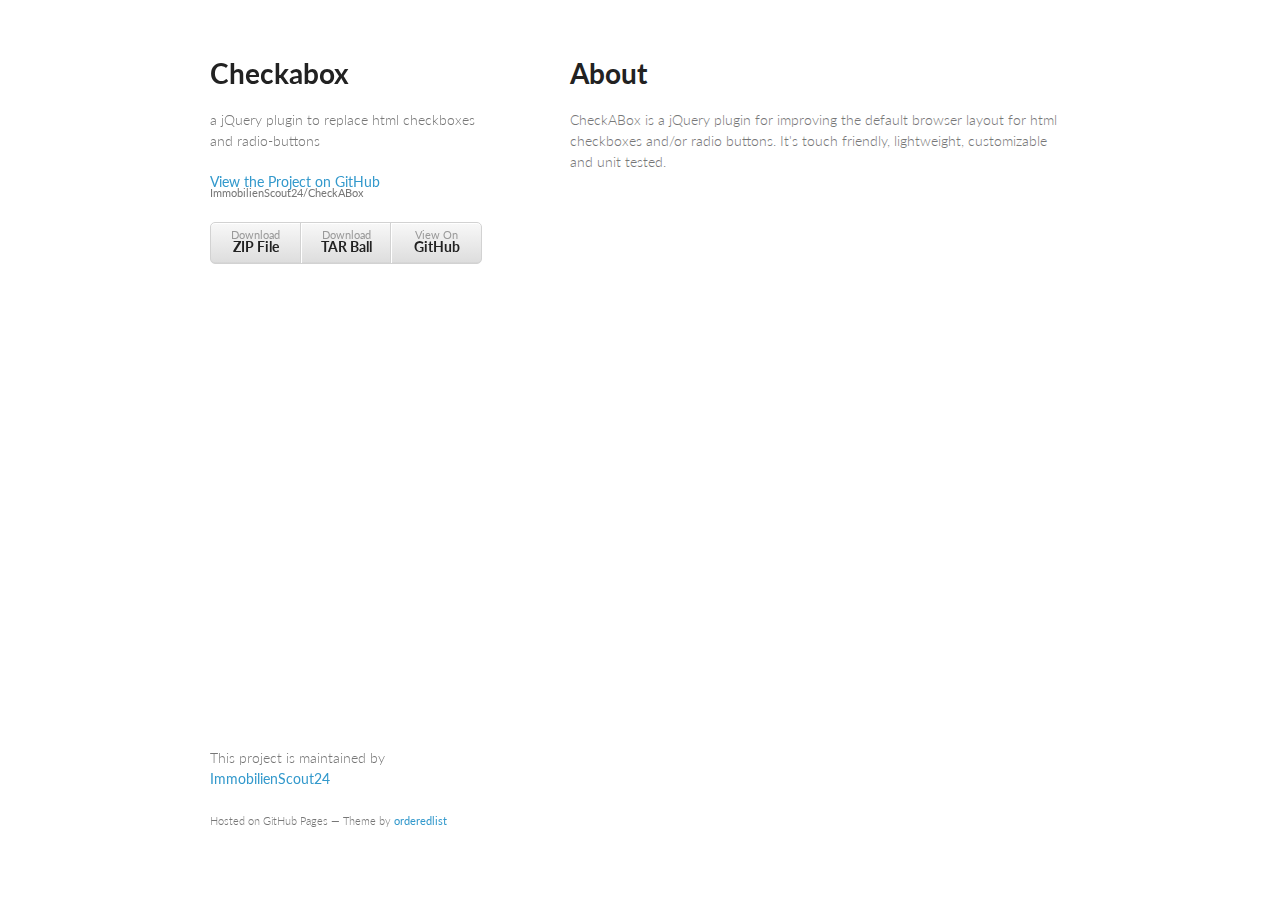
==== index.html @ 3cccc527 "Create gh-pages branch via GitHub" ====
<!doctype html>
<html>
  <head>
    <meta charset="utf-8">
    <meta http-equiv="X-UA-Compatible" content="chrome=1">
    <title>Checkabox by ImmobilienScout24</title>

    <link rel="stylesheet" href="stylesheets/styles.css">
    <link rel="stylesheet" href="stylesheets/pygment_trac.css">
    <meta name="viewport" content="width=device-width, initial-scale=1, user-scalable=no">
    <!--[if lt IE 9]>
    <script src="//html5shiv.googlecode.com/svn/trunk/html5.js"></script>
    <![endif]-->
  </head>
  <body>
    <div class="wrapper">
      <header>
        <h1>Checkabox</h1>
        <p>a jQuery plugin to replace html checkboxes and radio-buttons</p>

        <p class="view"><a href="https://github.com/ImmobilienScout24/CheckABox">View the Project on GitHub <small>ImmobilienScout24/CheckABox</small></a></p>


        <ul>
          <li><a href="https://github.com/ImmobilienScout24/CheckABox/zipball/master">Download <strong>ZIP File</strong></a></li>
          <li><a href="https://github.com/ImmobilienScout24/CheckABox/tarball/master">Download <strong>TAR Ball</strong></a></li>
          <li><a href="https://github.com/ImmobilienScout24/CheckABox">View On <strong>GitHub</strong></a></li>
        </ul>
      </header>
      <section>
        <h1>About</h1>

<p>CheckABox is a jQuery plugin for improving the default browser layout for html checkboxes and/or radio buttons. It's touch friendly, lightweight, customizable and unit tested.</p>
      </section>
      <footer>
        <p>This project is maintained by <a href="https://github.com/ImmobilienScout24">ImmobilienScout24</a></p>
        <p><small>Hosted on GitHub Pages &mdash; Theme by <a href="https://github.com/orderedlist">orderedlist</a></small></p>
      </footer>
    </div>
    <script src="javascripts/scale.fix.js"></script>
    
  </body>
</html>
---- stylesheets/styles.css ----
@import url(https://fonts.googleapis.com/css?family=Lato:300italic,700italic,300,700);

body {
  padding:50px;
  font:14px/1.5 Lato, "Helvetica Neue", Helvetica, Arial, sans-serif;
  color:#777;
  font-weight:300;
}

h1, h2, h3, h4, h5, h6 {
  color:#222;
  margin:0 0 20px;
}

p, ul, ol, table, pre, dl {
  margin:0 0 20px;
}

h1, h2, h3 {
  line-height:1.1;
}

h1 {
  font-size:28px;
}

h2 {
  color:#393939;
}

h3, h4, h5, h6 {
  color:#494949;
}

a {
  color:#39c;
  font-weight:400;
  text-decoration:none;
}

a small {
  font-size:11px;
  color:#777;
  margin-top:-0.6em;
  display:block;
}

.wrapper {
  width:860px;
  margin:0 auto;
}

blockquote {
  border-left:1px solid #e5e5e5;
  margin:0;
  padding:0 0 0 20px;
  font-style:italic;
}

code, pre {
  font-family:Monaco, Bitstream Vera Sans Mono, Lucida Console, Terminal;
  color:#333;
  font-size:12px;
}

pre {
  padding:8px 15px;
  background: #f8f8f8;  
  border-radius:5px;
  border:1px solid #e5e5e5;
  overflow-x: auto;
}

table {
  width:100%;
  border-collapse:collapse;
}

th, td {
  text-align:left;
  padding:5px 10px;
  border-bottom:1px solid #e5e5e5;
}

dt {
  color:#444;
  font-weight:700;
}

th {
  color:#444;
}

img {
  max-width:100%;
}

header {
  width:270px;
  float:left;
  position:fixed;
}

header ul {
  list-style:none;
  height:40px;
  
  padding:0;
  
  background: #eee;
  background: -moz-linear-gradient(top, #f8f8f8 0%, #dddddd 100%);
  background: -webkit-gradient(linear, left top, left bottom, color-stop(0%,#f8f8f8), color-stop(100%,#dddddd));
  background: -webkit-linear-gradient(top, #f8f8f8 0%,#dddddd 100%);
  background: -o-linear-gradient(top, #f8f8f8 0%,#dddddd 100%);
  background: -ms-linear-gradient(top, #f8f8f8 0%,#dddddd 100%);
  background: linear-gradient(top, #f8f8f8 0%,#dddddd 100%);
  
  border-radius:5px;
  border:1px solid #d2d2d2;
  box-shadow:inset #fff 0 1px 0, inset rgba(0,0,0,0.03) 0 -1px 0;
  width:270px;
}

header li {
  width:89px;
  float:left;
  border-right:1px solid #d2d2d2;
  height:40px;
}

header ul a {
  line-height:1;
  font-size:11px;
  color:#999;
  display:block;
  text-align:center;
  padding-top:6px;
  height:40px;
}

strong {
  color:#222;
  font-weight:700;
}

header ul li + li {
  width:88px;
  border-left:1px solid #fff;
}

header ul li + li + li {
  border-right:none;
  width:89px;
}

header ul a strong {
  font-size:14px;
  display:block;
  color:#222;
}

section {
  width:500px;
  float:right;
  padding-bottom:50px;
}

small {
  font-size:11px;
}

hr {
  border:0;
  background:#e5e5e5;
  height:1px;
  margin:0 0 20px;
}

footer {
  width:270px;
  float:left;
  position:fixed;
  bottom:50px;
}

@media print, screen and (max-width: 960px) {
  
  div.wrapper {
    width:auto;
    margin:0;
  }
  
  header, section, footer {
    float:none;
    position:static;
    width:auto;
  }
  
  header {
    padding-right:320px;
  }
  
  section {
    border:1px solid #e5e5e5;
    border-width:1px 0;
    padding:20px 0;
    margin:0 0 20px;
  }
  
  header a small {
    display:inline;
  }
  
  header ul {
    position:absolute;
    right:50px;
    top:52px;
  }
}

@media print, screen and (max-width: 720px) {
  body {
    word-wrap:break-word;
  }
  
  header {
    padding:0;
  }
  
  header ul, header p.view {
    position:static;
  }
  
  pre, code {
    word-wrap:normal;
  }
}

@media print, screen and (max-width: 480px) {
  body {
    padding:15px;
  }
  
  header ul {
    display:none;
  }
}

@media print {
  body {
    padding:0.4in;
    font-size:12pt;
    color:#444;
  }
}
---- stylesheets/pygment_trac.css ----
.highlight  { background: #ffffff; }
.highlight .c { color: #999988; font-style: italic } /* Comment */
.highlight .err { color: #a61717; background-color: #e3d2d2 } /* Error */
.highlight .k { font-weight: bold } /* Keyword */
.highlight .o { font-weight: bold } /* Operator */
.highlight .cm { color: #999988; font-style: italic } /* Comment.Multiline */
.highlight .cp { color: #999999; font-weight: bold } /* Comment.Preproc */
.highlight .c1 { color: #999988; font-style: italic } /* Comment.Single */
.highlight .cs { color: #999999; font-weight: bold; font-style: italic } /* Comment.Special */
.highlight .gd { color: #000000; background-color: #ffdddd } /* Generic.Deleted */
.highlight .gd .x { color: #000000; background-color: #ffaaaa } /* Generic.Deleted.Specific */
.highlight .ge { font-style: italic } /* Generic.Emph */
.highlight .gr { color: #aa0000 } /* Generic.Error */
.highlight .gh { color: #999999 } /* Generic.Heading */
.highlight .gi { color: #000000; background-color: #ddffdd } /* Generic.Inserted */
.highlight .gi .x { color: #000000; background-color: #aaffaa } /* Generic.Inserted.Specific */
.highlight .go { color: #888888 } /* Generic.Output */
.highlight .gp { color: #555555 } /* Generic.Prompt */
.highlight .gs { font-weight: bold } /* Generic.Strong */
.highlight .gu { color: #800080; font-weight: bold; } /* Generic.Subheading */
.highlight .gt { color: #aa0000 } /* Generic.Traceback */
.highlight .kc { font-weight: bold } /* Keyword.Constant */
.highlight .kd { font-weight: bold } /* Keyword.Declaration */
.highlight .kn { font-weight: bold } /* Keyword.Namespace */
.highlight .kp { font-weight: bold } /* Keyword.Pseudo */
.highlight .kr { font-weight: bold } /* Keyword.Reserved */
.highlight .kt { color: #445588; font-weight: bold } /* Keyword.Type */
.highlight .m { color: #009999 } /* Literal.Number */
.highlight .s { color: #d14 } /* Literal.String */
.highlight .na { color: #008080 } /* Name.Attribute */
.highlight .nb { color: #0086B3 } /* Name.Builtin */
.highlight .nc { color: #445588; font-weight: bold } /* Name.Class */
.highlight .no { color: #008080 } /* Name.Constant */
.highlight .ni { color: #800080 } /* Name.Entity */
.highlight .ne { color: #990000; font-weight: bold } /* Name.Exception */
.highlight .nf { color: #990000; font-weight: bold } /* Name.Function */
.highlight .nn { color: #555555 } /* Name.Namespace */
.highlight .nt { color: #000080 } /* Name.Tag */
.highlight .nv { color: #008080 } /* Name.Variable */
.highlight .ow { font-weight: bold } /* Operator.Word */
.highlight .w { color: #bbbbbb } /* Text.Whitespace */
.highlight .mf { color: #009999 } /* Literal.Number.Float */
.highlight .mh { color: #009999 } /* Literal.Number.Hex */
.highlight .mi { color: #009999 } /* Literal.Number.Integer */
.highlight .mo { color: #009999 } /* Literal.Number.Oct */
.highlight .sb { color: #d14 } /* Literal.String.Backtick */
.highlight .sc { color: #d14 } /* Literal.String.Char */
.highlight .sd { color: #d14 } /* Literal.String.Doc */
.highlight .s2 { color: #d14 } /* Literal.String.Double */
.highlight .se { color: #d14 } /* Literal.String.Escape */
.highlight .sh { color: #d14 } /* Literal.String.Heredoc */
.highlight .si { color: #d14 } /* Literal.String.Interpol */
.highlight .sx { color: #d14 } /* Literal.String.Other */
.highlight .sr { color: #009926 } /* Literal.String.Regex */
.highlight .s1 { color: #d14 } /* Literal.String.Single */
.highlight .ss { color: #990073 } /* Literal.String.Symbol */
.highlight .bp { color: #999999 } /* Name.Builtin.Pseudo */
.highlight .vc { color: #008080 } /* Name.Variable.Class */
.highlight .vg { color: #008080 } /* Name.Variable.Global */
.highlight .vi { color: #008080 } /* Name.Variable.Instance */
.highlight .il { color: #009999 } /* Literal.Number.Integer.Long */

.type-csharp .highlight .k { color: #0000FF }
.type-csharp .highlight .kt { color: #0000FF }
.type-csharp .highlight .nf { color: #000000; font-weight: normal }
.type-csharp .highlight .nc { color: #2B91AF }
.type-csharp .highlight .nn { color: #000000 }
.type-csharp .highlight .s { color: #A31515 }
.type-csharp .highlight .sc { color: #A31515 }
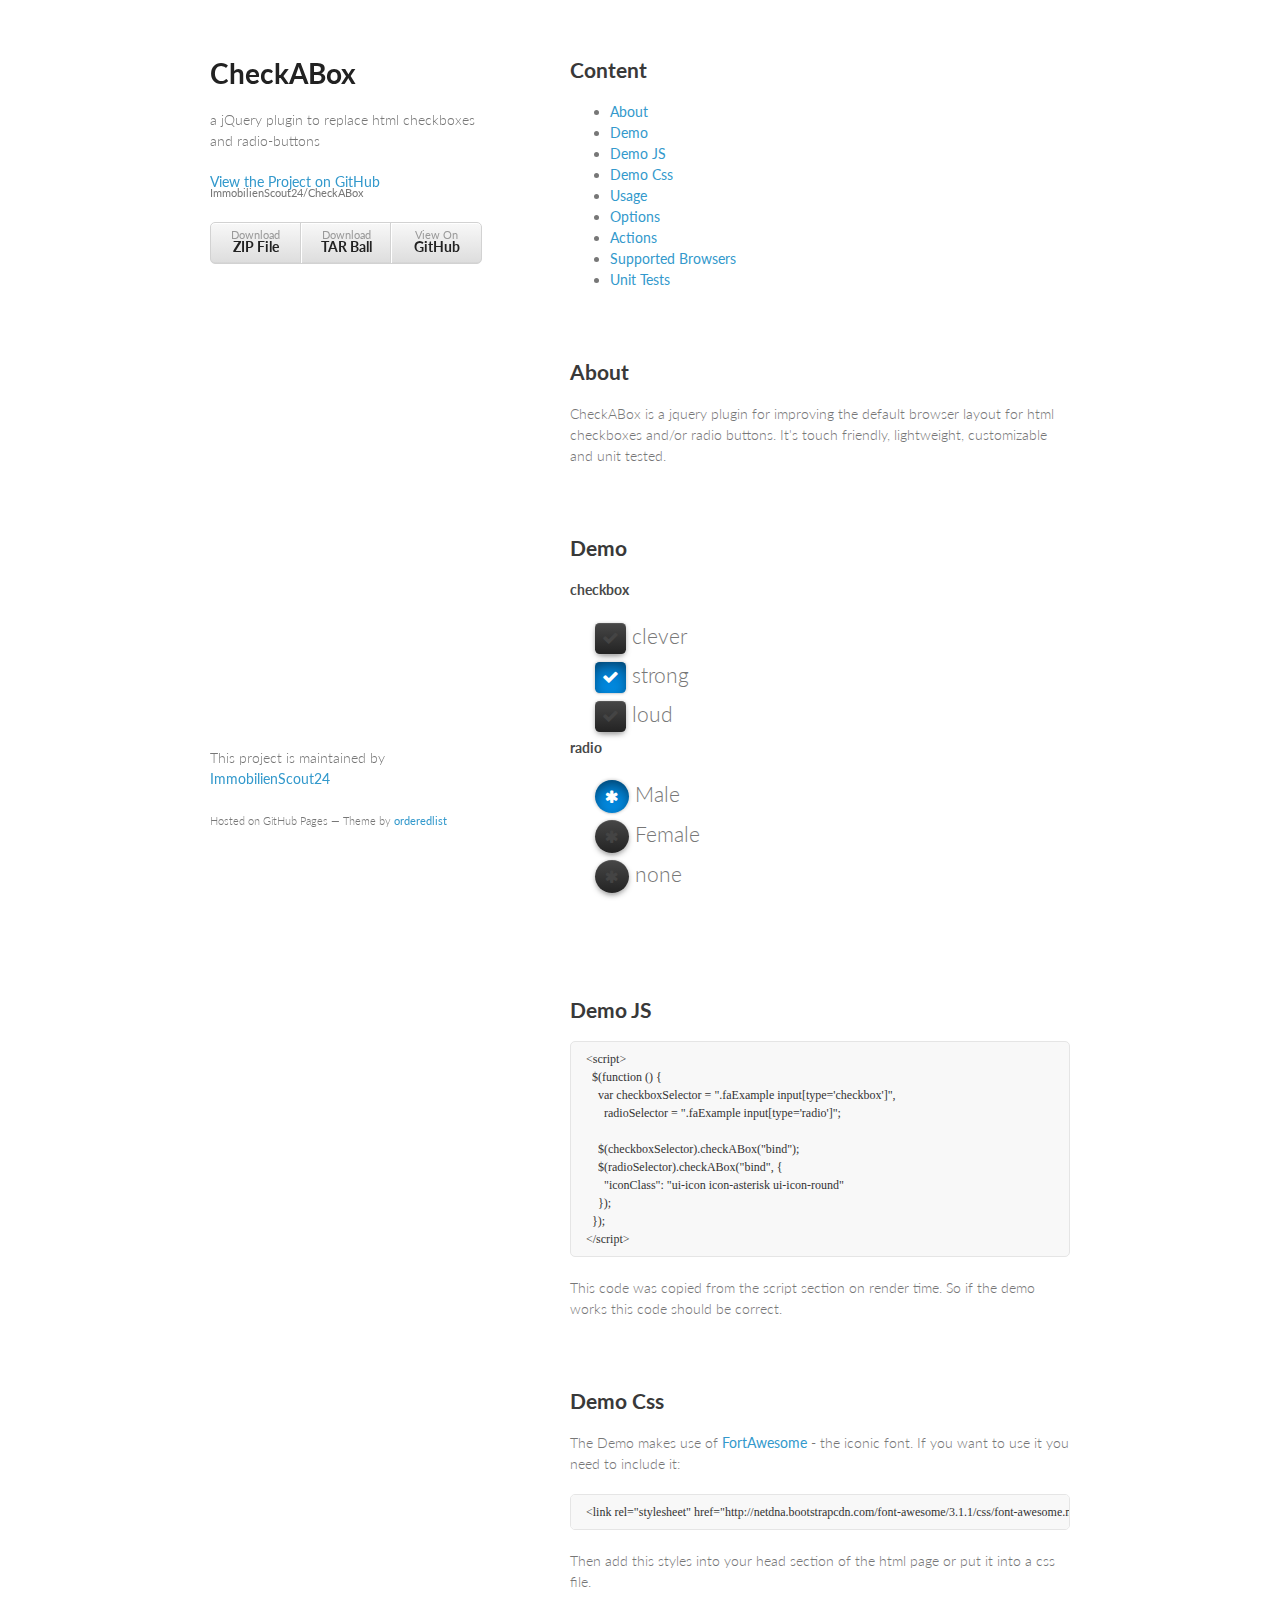
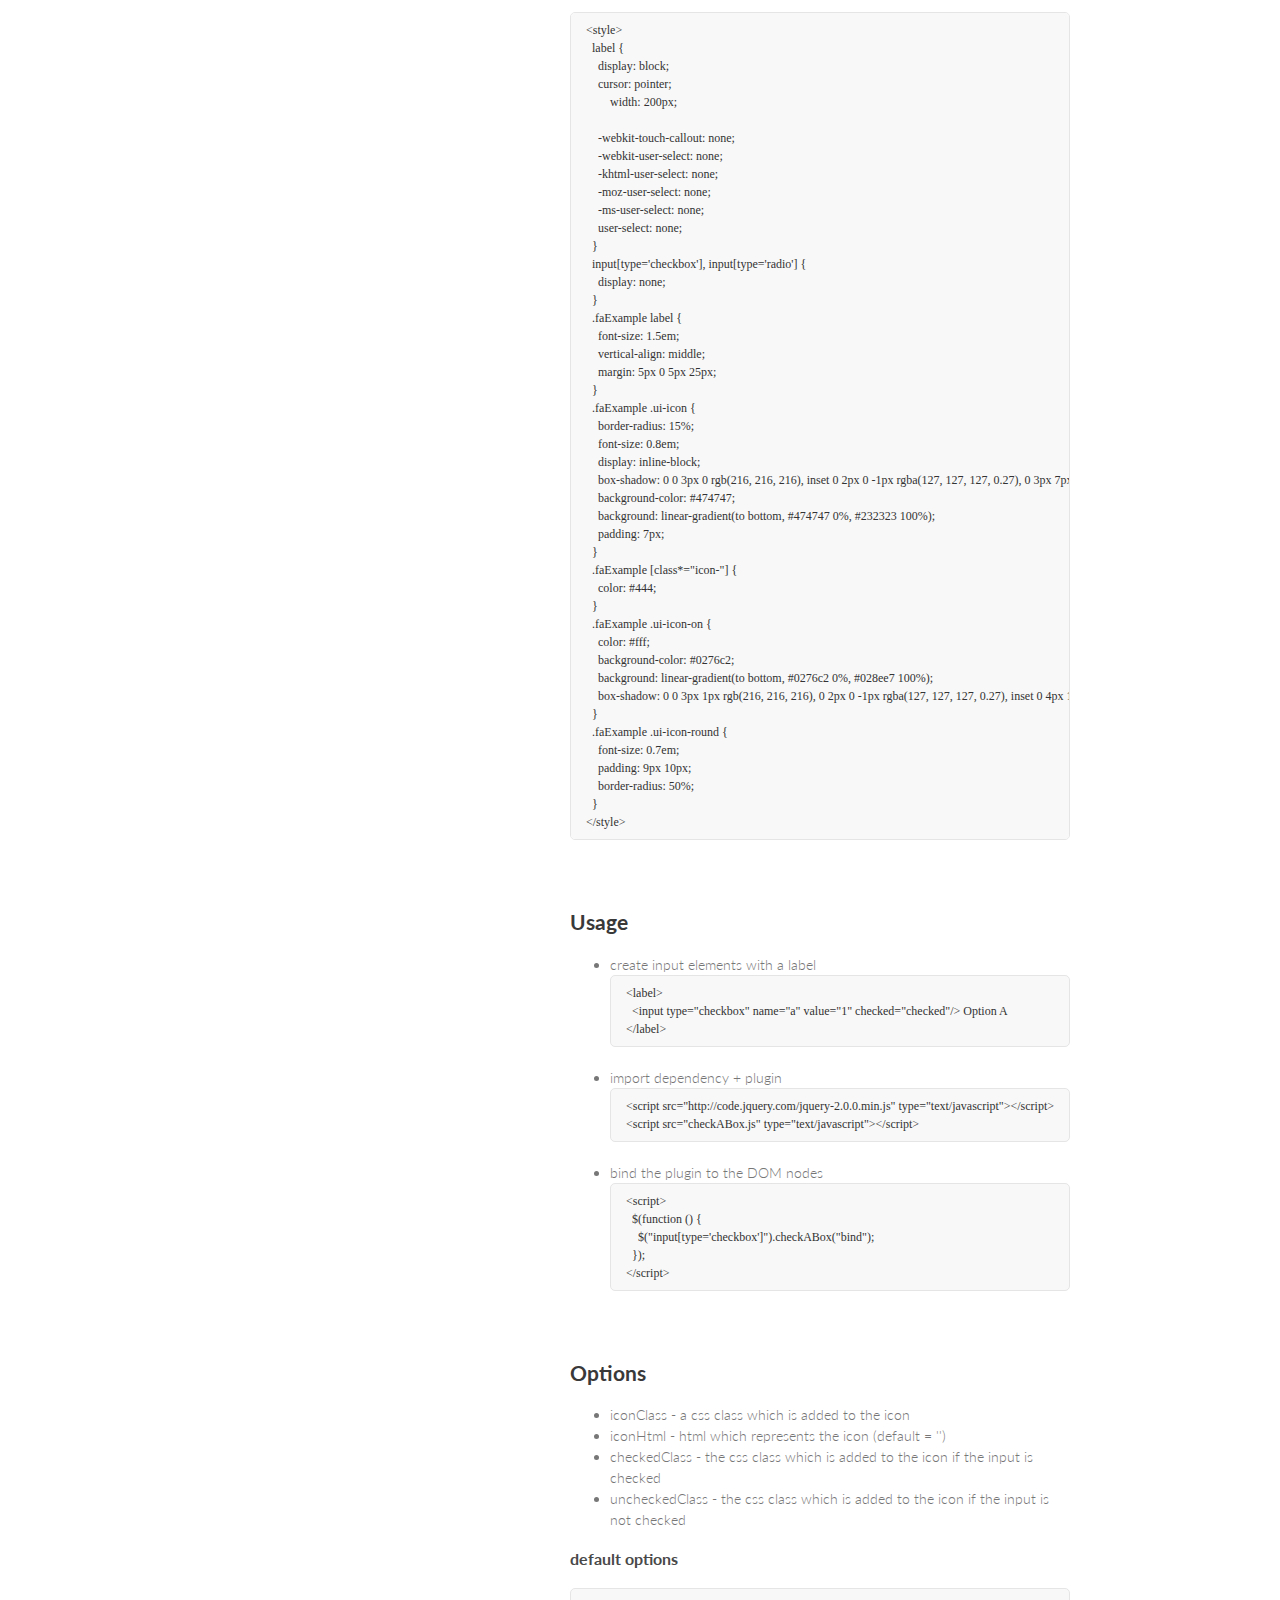
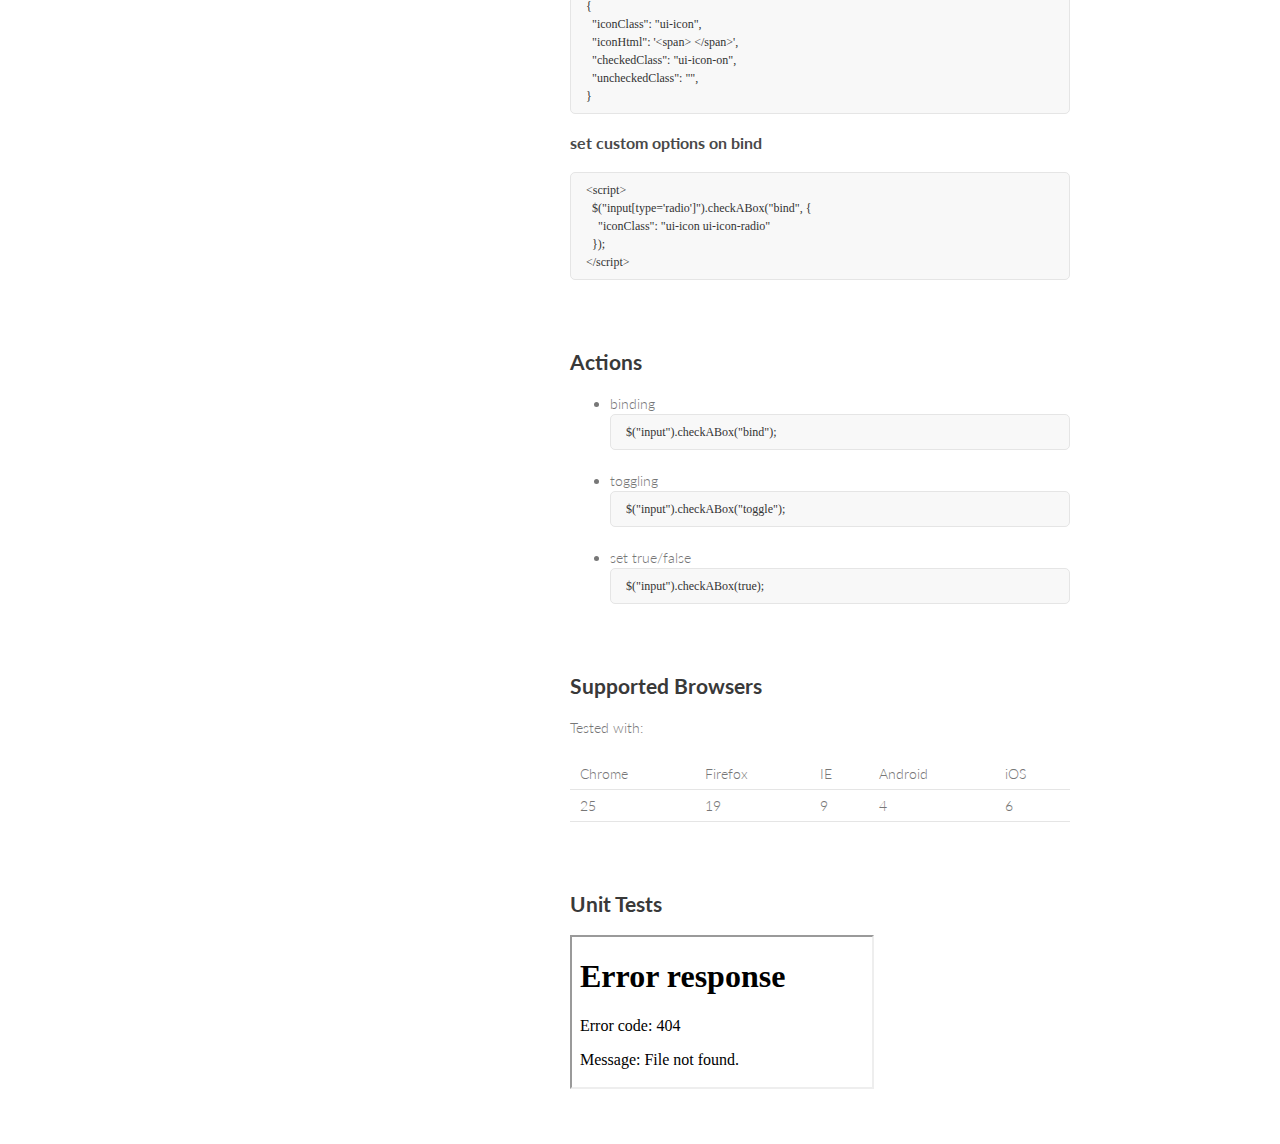
==== commit f787a666: "updated lib file, correct typo" ====
--- a/index.html
+++ b/index.html
@@ -1,43 +1,292 @@
 <!doctype html>
 <html>
-  <head>
+<head>
     <meta charset="utf-8">
     <meta http-equiv="X-UA-Compatible" content="chrome=1">
     <title>Checkabox by ImmobilienScout24</title>
 
-    <link rel="stylesheet" href="stylesheets/styles.css">
-    <link rel="stylesheet" href="stylesheets/pygment_trac.css">
+    <link rel="stylesheet" href="stylesheets/styles.css" />
+    <link rel="stylesheet" href="stylesheets/pygment_trac.css" />
+    <link rel="stylesheet" href="external/highlightjsjs/styles/github.css" />
+    <link rel="stylesheet" href="external/FontAwesome/css/font-awesome.min.css" >
+    <link rel="stylesheet" href="stylesheets/readme.css" />
+
+<style id="demoStyles">
+  label {
+    display: block;
+    cursor: pointer;
+	width: 200px;
+
+    -webkit-touch-callout: none;
+    -webkit-user-select: none;
+    -khtml-user-select: none;
+    -moz-user-select: none;
+    -ms-user-select: none;
+    user-select: none;
+  }
+  input[type='checkbox'], input[type='radio'] {
+    display: none;
+  }
+  .faExample label {
+    font-size: 1.5em;
+    vertical-align: middle;
+    margin: 5px 0 5px 25px;
+  }
+  .faExample .ui-icon {
+    border-radius: 15%;
+    font-size: 0.8em;
+    display: inline-block;
+    box-shadow: 0 0 3px 0 rgb(216, 216, 216), inset 0 2px 0 -1px rgba(127, 127, 127, 0.27), 0 3px 7px -3px rgb(53, 53, 53);
+    background-color: #474747;
+    background: linear-gradient(to bottom, #474747 0%, #232323 100%);
+    padding: 7px;
+  }
+  .faExample [class*="icon-"] {
+    color: #444;
+  }
+  .faExample .ui-icon-on {
+    color: #fff;
+    background-color: #0276c2;
+    background: linear-gradient(to bottom, #0276c2 0%, #028ee7 100%);
+    box-shadow: 0 0 3px 1px rgb(216, 216, 216), 0 2px 0 -1px rgba(127, 127, 127, 0.27), inset 0 4px 13px -2px rgba(0, 0, 0, 0.5);
+  }
+  .faExample .ui-icon-round {
+    font-size: 0.7em;
+    padding: 9px 10px;
+    border-radius: 50%;
+  }
+</style>
+
     <meta name="viewport" content="width=device-width, initial-scale=1, user-scalable=no">
     <!--[if lt IE 9]>
     <script src="//html5shiv.googlecode.com/svn/trunk/html5.js"></script>
     <![endif]-->
-  </head>
-  <body>
-    <div class="wrapper">
-      <header>
-        <h1>Checkabox</h1>
+</head>
+<body>
+<div class="wrapper">
+    <header>
+        <h1>CheckABox</h1>
+
         <p>a jQuery plugin to replace html checkboxes and radio-buttons</p>
 
-        <p class="view"><a href="https://github.com/ImmobilienScout24/CheckABox">View the Project on GitHub <small>ImmobilienScout24/CheckABox</small></a></p>
-
-
-        <ul>
-          <li><a href="https://github.com/ImmobilienScout24/CheckABox/zipball/master">Download <strong>ZIP File</strong></a></li>
-          <li><a href="https://github.com/ImmobilienScout24/CheckABox/tarball/master">Download <strong>TAR Ball</strong></a></li>
-          <li><a href="https://github.com/ImmobilienScout24/CheckABox">View On <strong>GitHub</strong></a></li>
-        </ul>
-      </header>
-      <section>
-        <h1>About</h1>
-
-<p>CheckABox is a jQuery plugin for improving the default browser layout for html checkboxes and/or radio buttons. It's touch friendly, lightweight, customizable and unit tested.</p>
-      </section>
-      <footer>
+        <p class="view"><a href="https://github.com/ImmobilienScout24/CheckABox">View the Project on GitHub
+            <small>ImmobilienScout24/CheckABox</small>
+        </a></p>
+        <ul>
+            <li><a href="https://github.com/ImmobilienScout24/CheckABox/zipball/master">Download <strong>ZIP
+                File</strong></a></li>
+            <li><a href="https://github.com/ImmobilienScout24/CheckABox/tarball/master">Download <strong>TAR
+                Ball</strong></a></li>
+            <li><a href="https://github.com/ImmobilienScout24/CheckABox">View On <strong>GitHub</strong></a></li>
+        </ul>
+    </header>
+
+    <section id="toc">
+        <h2>Content</h2>
+        <ul></ul>
+    </section>
+
+    <section>
+        <h2>About</h2>
+        <p>CheckABox is a jquery plugin for improving the default browser
+            layout for html checkboxes and/or radio buttons. It's touch friendly,
+            lightweight, customizable and unit tested.</p>
+    </section>
+
+    <section>
+        <h2>Demo</h2>
+
+        <section class="faExample">
+
+            <div>
+                <h4>checkbox</h4>
+                <label><input type="checkbox" name="a" value="1" /> clever</label>
+                <label><input type="checkbox" name="b" value="2" checked="checked"/> strong</label>
+                <label><input type="checkbox" name="c" value="3" /> loud</label>
+            </div>
+
+            <div>
+                <h4>radio</h4>
+                <label><input type="radio" name="gender" value="1" checked="checked" /> Male</label>
+                <label><input type="radio" name="gender" value="2" /> Female</label>
+                <label><input type="radio" name="gender" value="2" /> none</label>
+            </div>
+
+        </section>
+
+    </section>
+
+    <section>
+        <h2>Demo JS</h2>
+        <pre class="html"><code id="jsHtml"></code></pre>
+        <p>This code was copied from the script section on render time. So if the demo works this code should be correct.</p>
+    </section>
+
+    <section>
+        <h2>Demo Css</h2>
+        <p>The Demo makes use of <a href="http://fortawesome.github.io/Font-Awesome/">FortAwesome</a> - the iconic font. If you want to use it you need to include it:</p>
+        <pre class="html"><code>&lt;link rel="stylesheet" href="http://netdna.bootstrapcdn.com/font-awesome/3.1.1/css/font-awesome.min.css" /&gt;</code></pre>
+        <p>Then add this styles into your head section of the html page or put it into a css file.</p>
+        <pre class="html"><code id="cssHtml"></code></pre>
+    </section>
+
+    <section>
+        <h2>Usage</h2>
+        <ul>
+            <li>
+                create input elements with a label
+<pre class="html"><code>&lt;label&gt;
+  &lt;input type="checkbox" name="a" value="1" checked="checked"/&gt; Option A
+&lt;/label&gt;
+</code></pre>
+            </li>
+            <li>
+                import dependency + plugin
+<pre class="html"><code>&lt;script src="http://code.jquery.com/jquery-2.0.0.min.js" type="text/javascript"&gt;&lt;/script&gt;
+&lt;script src="checkABox.js" type="text/javascript"&gt;&lt;/script&gt;
+</code></pre>
+            </li>
+            <li>
+                bind the plugin to the DOM nodes
+<pre class="html"><code>&lt;script&gt;
+  $(function () {
+    $("input[type='checkbox']").checkABox("bind");
+  });
+&lt;/script&gt;
+</code></pre>
+            </li>
+        </ul>
+    </section>
+
+    <section>
+        <h2>Options</h2>
+        <ul>
+            <li>iconClass - a css class which is added to the icon</li>
+            <li>iconHtml - html which represents the icon (default = '<span></span>')</li>
+            <li>checkedClass - the css class which is added to the icon if the input is checked</li>
+            <li>uncheckedClass - the css class which is added to the icon if the input is not checked</li>
+        </ul>
+        <h3>default options</h3>
+<pre class="json"><code>{
+  "iconClass": "ui-icon",
+  "iconHtml": '&lt;span&gt;&nbsp;&lt;/span&gt;',
+  "checkedClass": "ui-icon-on",
+  "uncheckedClass": "",
+}
+</code></pre>
+        <h3>set custom options on bind</h3>
+<pre class="html"><code>&lt;script&gt;
+  $("input[type='radio']").checkABox("bind", {
+    "iconClass": "ui-icon ui-icon-radio"
+  });
+&lt;/script&gt;
+</code></pre>
+    </section>
+
+    <section>
+        <h2>Actions</h2>
+        <ul>
+            <li>binding
+                <pre><code>$("input").checkABox("bind");</code></pre>
+            </li>
+            <li>toggling
+                <pre><code>$("input").checkABox("toggle");</code></pre>
+            </li>
+            <li>set true/false
+                <pre><code>$("input").checkABox(true);</code></pre>
+            </li>
+        </ul>
+    </section>
+
+    <section>
+        <h2>Supported Browsers</h2>
+        <p>Tested with:</p>
+        <table>
+            <thead>
+            <tr>
+                <td>Chrome</td>
+                <td>Firefox</td>
+                <td>IE</td>
+                <td>Android</td>
+                <td>iOS</td>
+            </tr>
+            </thead>
+            <tbody>
+            <tr>
+                <td>25</td>
+                <td>19</td>
+                <td>9</td>
+                <td>4</td>
+                <td>6</td>
+            </tr>
+            </tbody>
+        </table>
+    </section>
+
+    <section>
+        <h2>Unit Tests</h2>
+        <iframe src="./cab/test/index.html"></iframe>
+    </section>
+
+
+    <footer>
         <p>This project is maintained by <a href="https://github.com/ImmobilienScout24">ImmobilienScout24</a></p>
-        <p><small>Hosted on GitHub Pages &mdash; Theme by <a href="https://github.com/orderedlist">orderedlist</a></small></p>
-      </footer>
-    </div>
-    <script src="javascripts/scale.fix.js"></script>
-    
-  </body>
+
+        <p>
+            <small>Hosted on GitHub Pages &mdash; Theme by <a href="https://github.com/orderedlist">orderedlist</a>
+            </small>
+        </p>
+    </footer>
+</div>
+
+<script src="http://code.jquery.com/jquery-1.11.0.min.js"></script>
+<script src="external/highlightjsjs/highlight.pack.js"></script>
+<script src="js/scale.fix.js"></script>
+<script src="js/checkABox.min.js"></script>
+
+
+<script id="demoScript">
+  $(function () {
+    var checkboxSelector = ".faExample input[type='checkbox']",
+      radioSelector = ".faExample input[type='radio']";
+
+    $(checkboxSelector).checkABox("bind");
+    $(radioSelector).checkABox("bind", {
+      "iconClass": "ui-icon icon-asterisk ui-icon-round"
+    });
+  });
+</script>
+<script>
+    $(function () {
+        function createTableOfContent() {
+            $("h2").each(function (index, el) {
+                var $el, entryId;
+                if (index === 0) { //skip first
+                    return;
+                }
+                $el = $(el);
+                entryId = $el.text().toLowerCase().replace(" ", "");
+                $el.attr("id", entryId);
+                $("ul", "#toc").append('<li><a href="#' + entryId + '">' + $el.text() + '</a></li>');
+            });
+        }
+
+        function copyCssIntoHtml() {
+            $("#cssHtml").html("&lt;style&gt;" + $("#demoStyles").html() + "&lt;/style&gt;");
+        }
+
+        function copyJSIntoHtml() {
+            $("#jsHtml").html("&lt;script&gt;" + $("#demoScript").html() + "&lt;/script&gt;");
+        }
+
+        createTableOfContent();
+        copyCssIntoHtml();
+        copyJSIntoHtml();
+
+        hljs.tabReplace = '    ';
+        hljs.initHighlightingOnLoad();
+    });
+</script>
+
+</body>
 </html>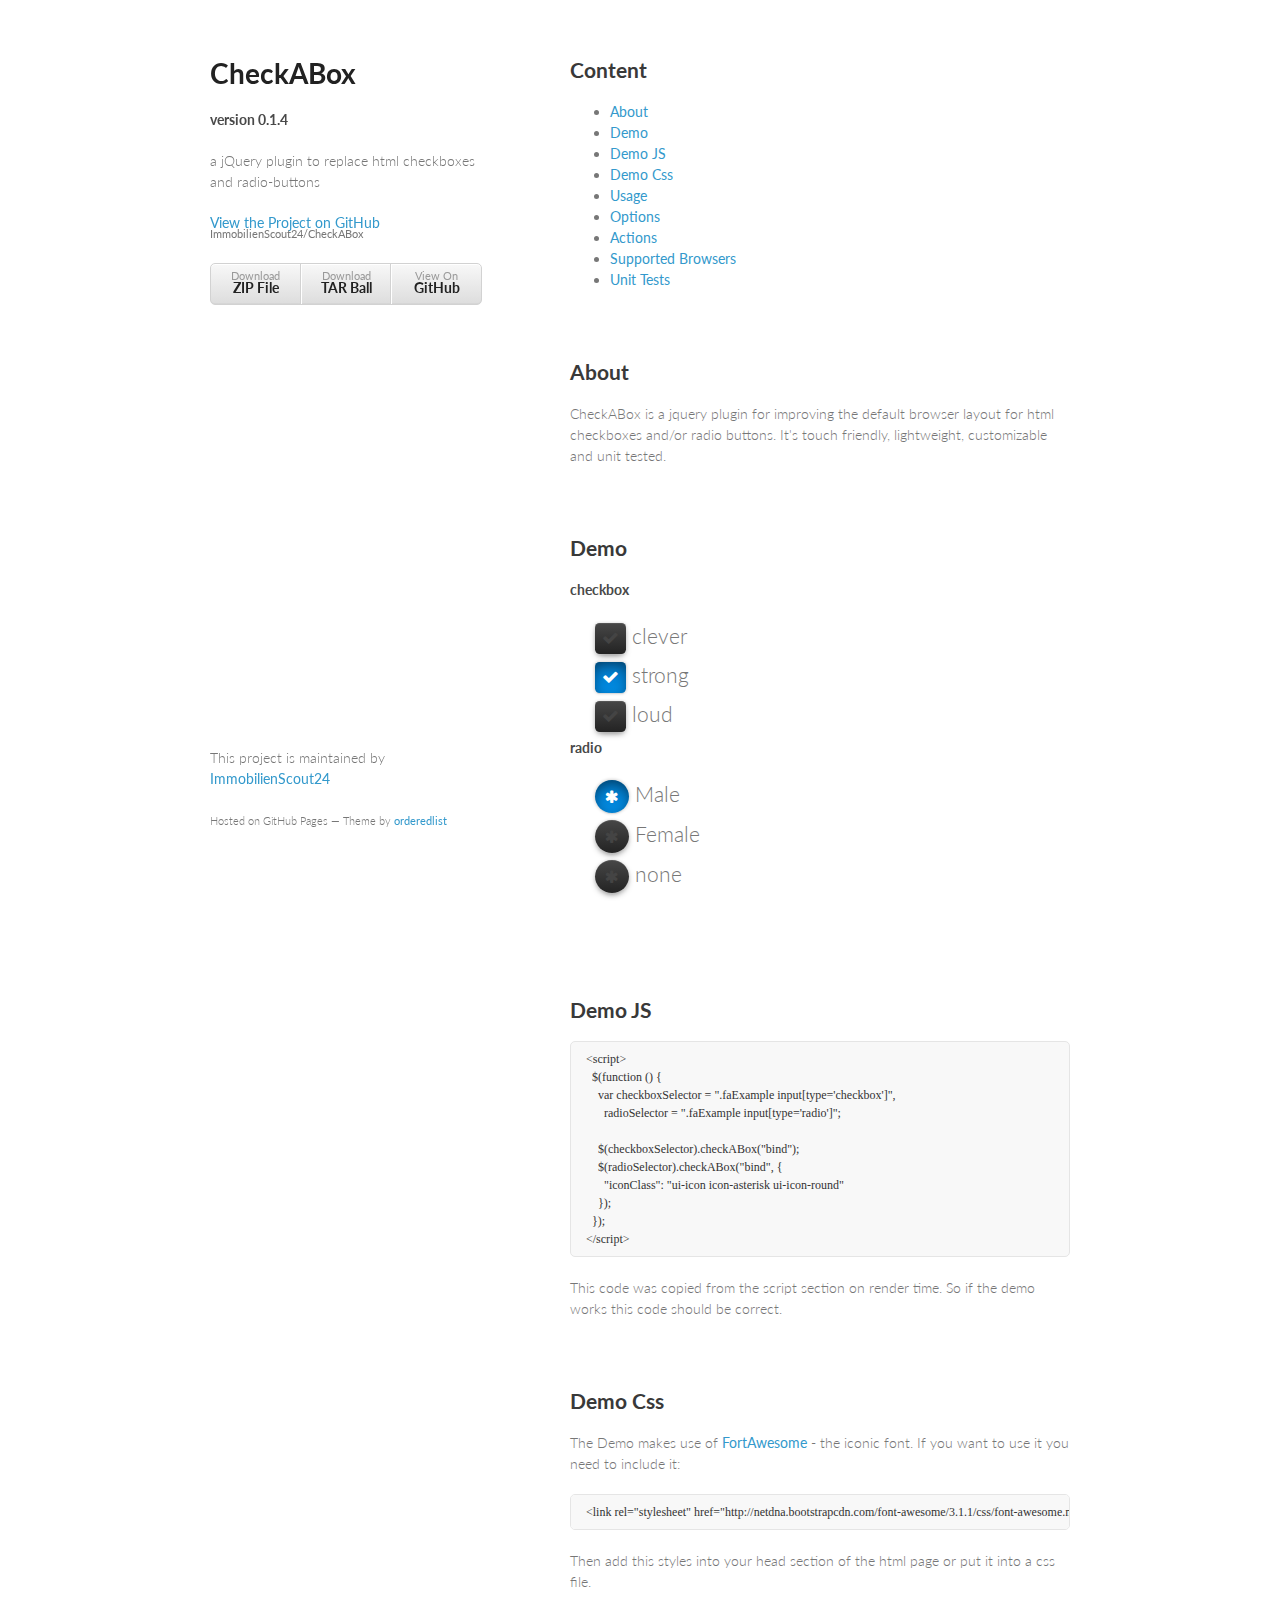
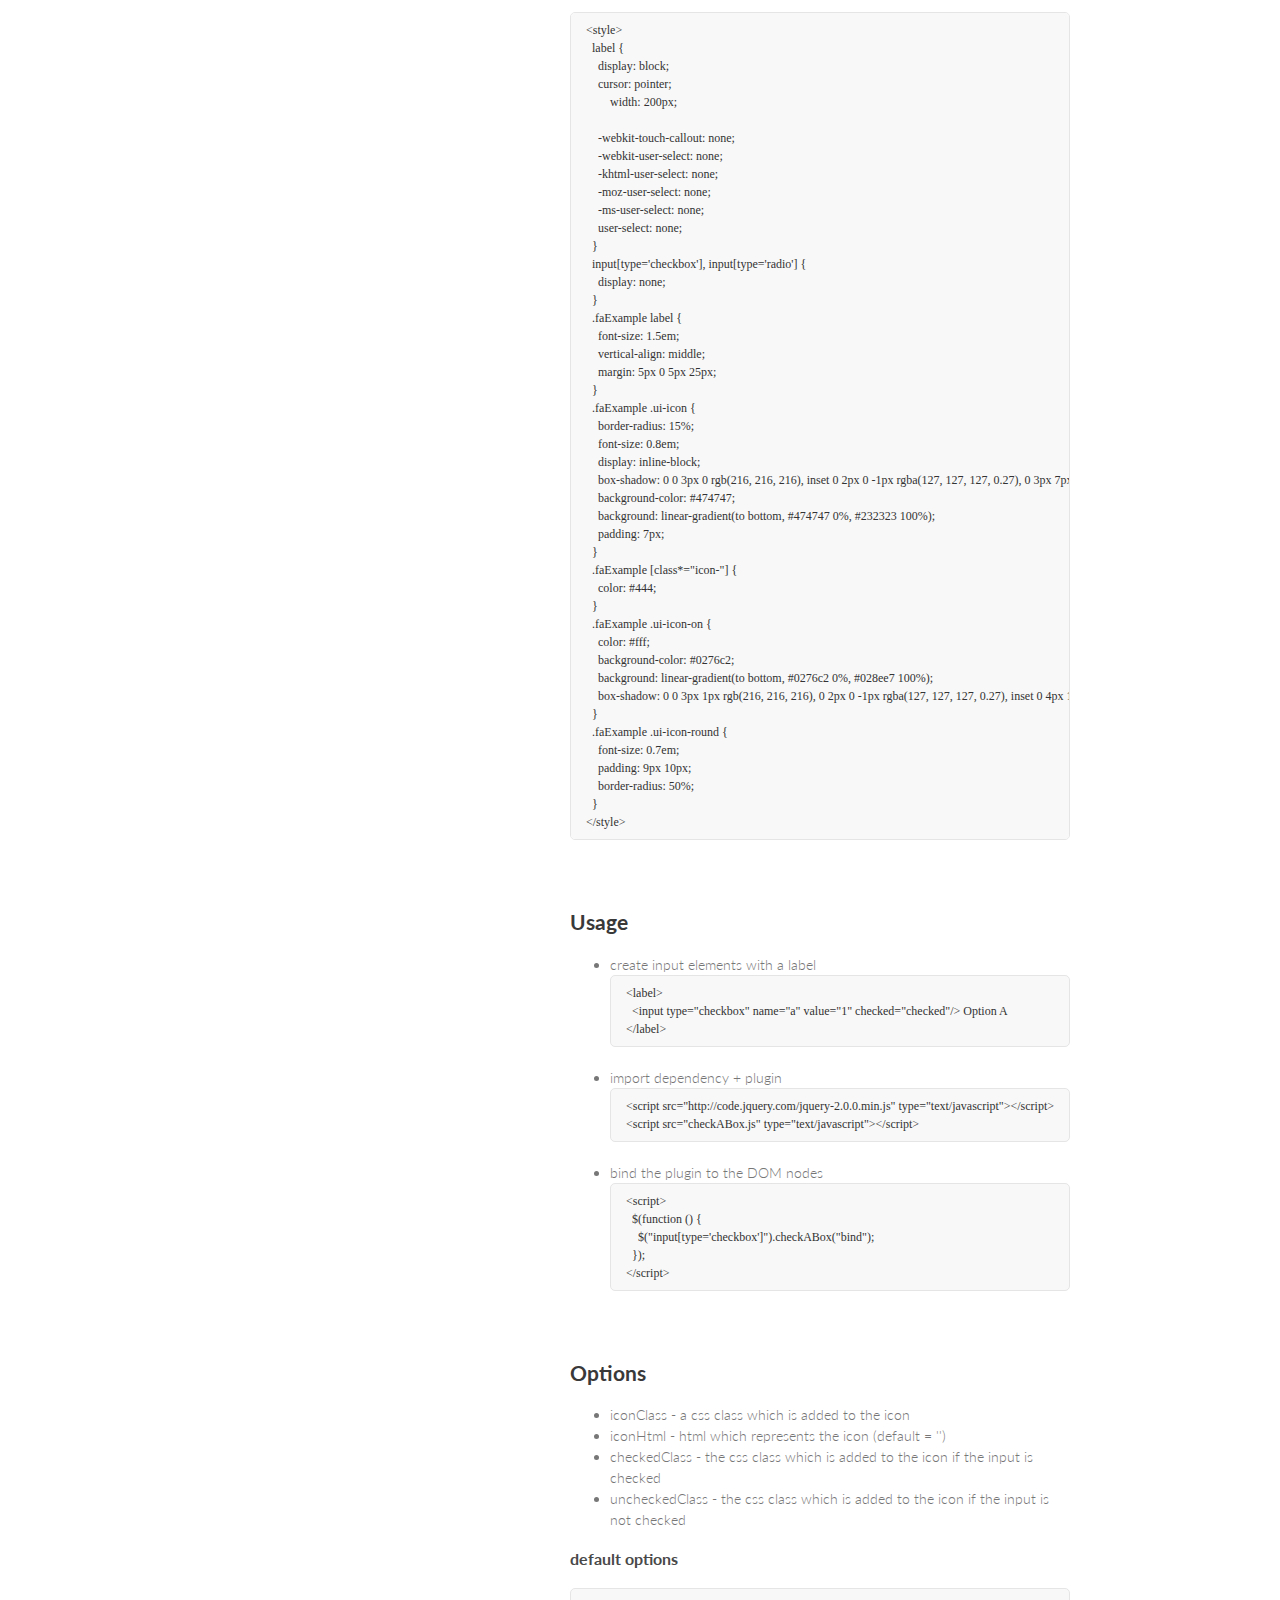
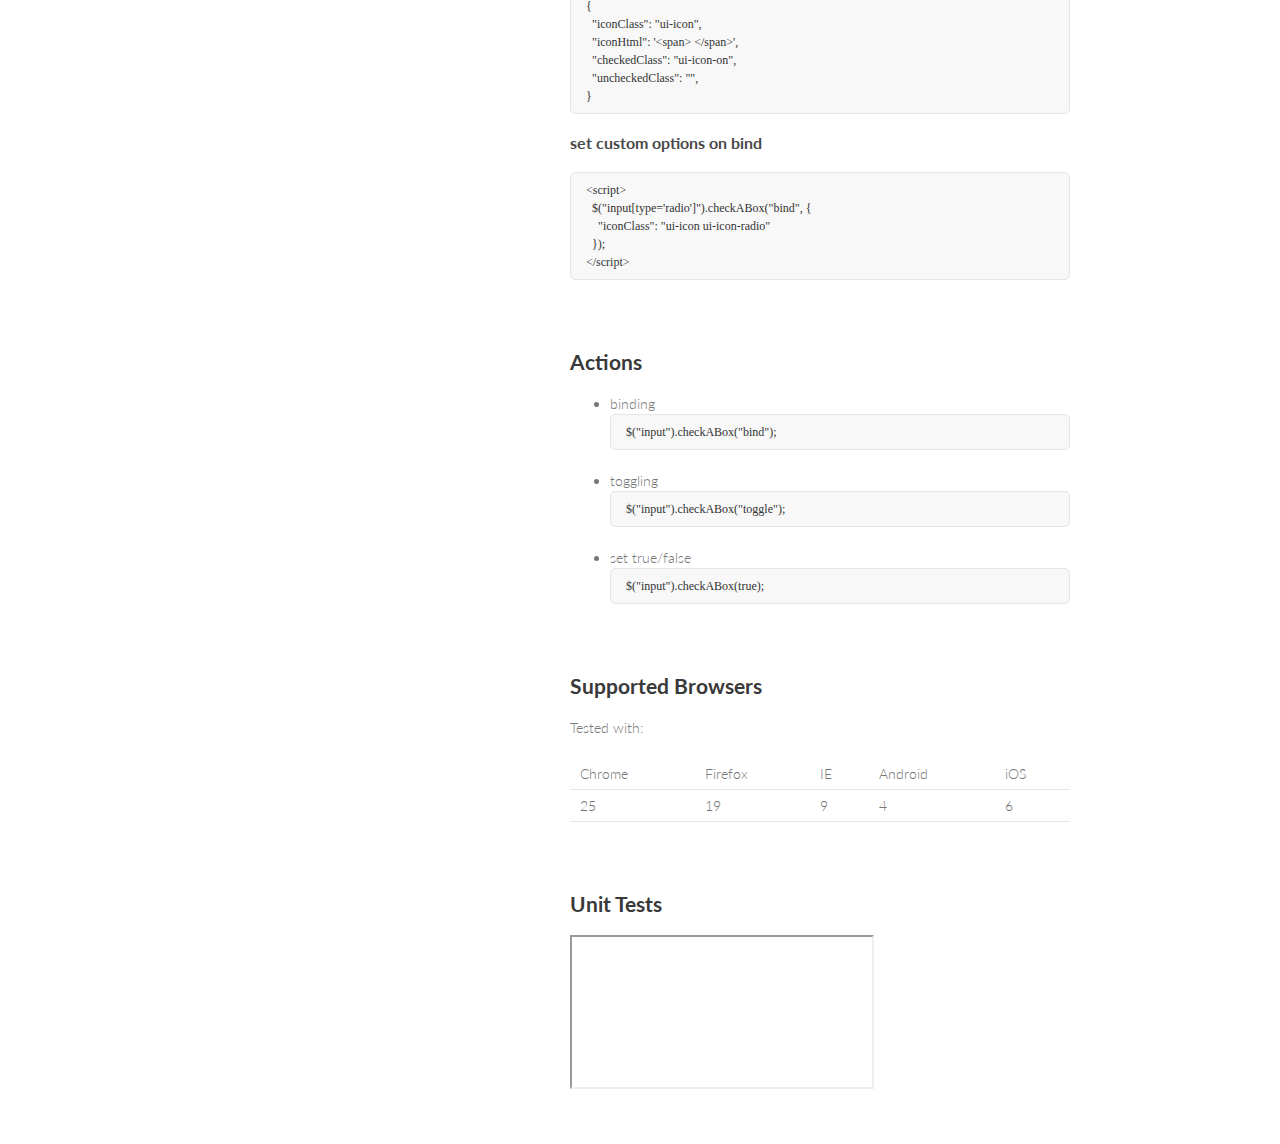
==== commit 5be7974a: "version stamp" ====
--- a/index.html
+++ b/index.html
@@ -66,6 +66,7 @@
 <div class="wrapper">
     <header>
         <h1>CheckABox</h1>
+        <h4>version 0.1.4</h4>
 
         <p>a jQuery plugin to replace html checkboxes and radio-buttons</p>
 
@@ -225,7 +226,7 @@
 
     <section>
         <h2>Unit Tests</h2>
-        <iframe src="./cab/test/index.html"></iframe>
+        <iframe src="./test/index.html"></iframe>
     </section>
 
 
@@ -242,7 +243,7 @@
 <script src="http://code.jquery.com/jquery-1.11.0.min.js"></script>
 <script src="external/highlightjsjs/highlight.pack.js"></script>
 <script src="js/scale.fix.js"></script>
-<script src="js/checkABox.min.js"></script>
+<script src="lib/checkABox.min.js"></script>
 
 
 <script id="demoScript">
